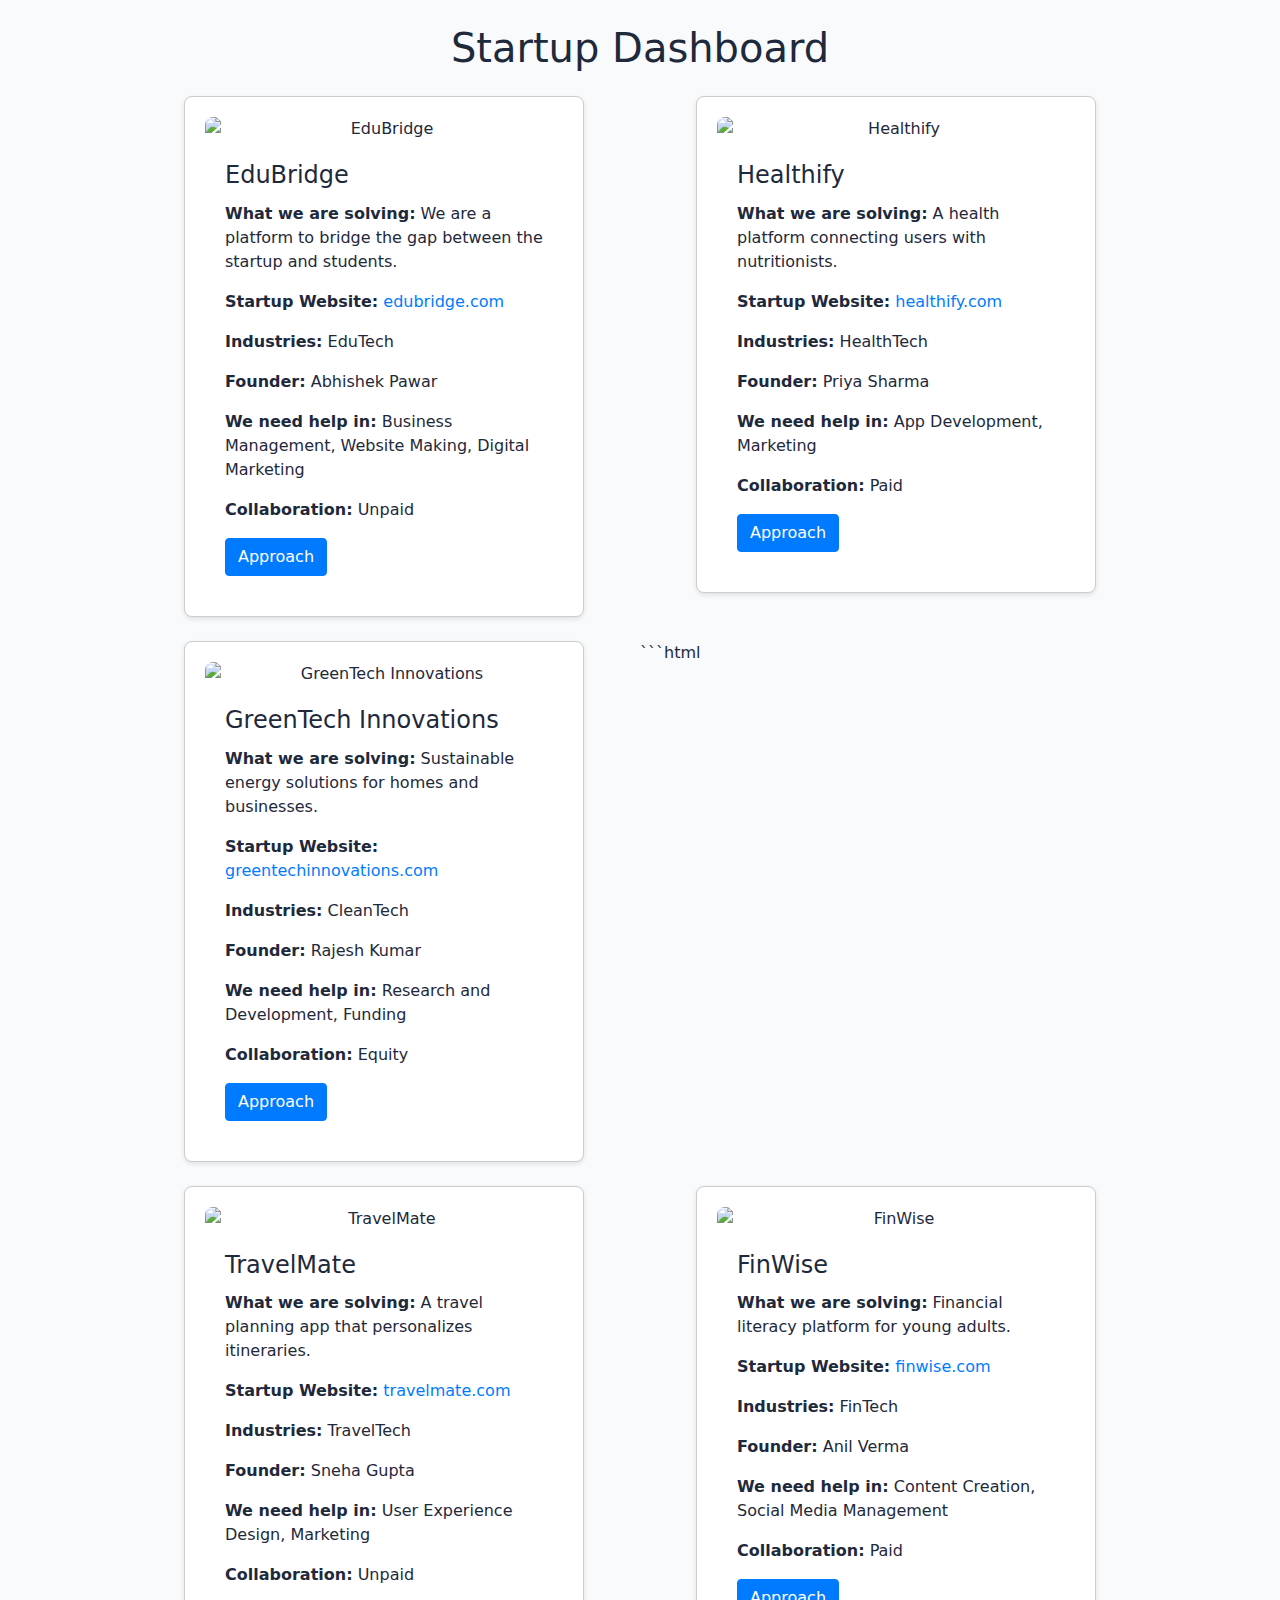
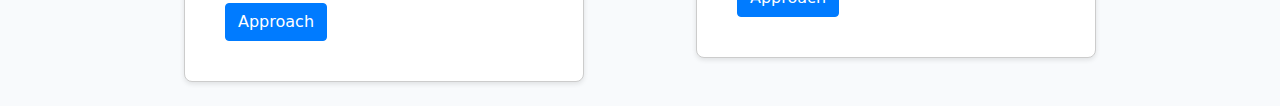
==== dashboard.html @ d2038686 "Update dashboard.html" ====
<!DOCTYPE html>
<html lang="en">
<head>
    <meta charset="UTF-8">
    <meta name="viewport" content="width=device-width, initial-scale=1.0">
    <link rel="stylesheet" href="https://stackpath.bootstrapcdn.com/bootstrap/4.5.2/css/bootstrap.min.css"> <!-- Bootstrap CSS -->
    <link rel="stylesheet" href="css/dashboard.css"> <!-- Link to your custom CSS file -->
    <title>Startup Dashboard</title>
    <style>
        /* Custom CSS for card width */
        .card {
            width: 400px; /* Set a fixed width for the cards */
            margin: auto; /* Center the cards */
        }
    </style>
</head>
<body>
    <div class="container">
        <h1 class="text-center my-4">Startup Dashboard</h1>
        <div class="row">
            <!-- Startup Card 1 -->
            <div class="col-md-6">
                <div class="card mb-4">
                    <img src="path/to/image1.jpg" class="card-img-top" alt="EduBridge">
                    <div class="card-body text-left">
                        <h2 class="card-title">EduBridge</h2>
                        <p class="card-text"><strong>What we are solving:</strong> We are a platform to bridge the gap between the startup and students.</p>
                        <p class="card-text"><strong>Startup Website:</strong> <a href="http://edubridge.com" target="_blank">edubridge.com</a></p>
                        <p class="card-text"><strong>Industries:</strong> EduTech</p>
                        <p class="card-text"><strong>Founder:</strong> Abhishek Pawar</p>
                        <p class="card-text"><strong>We need help in:</strong> Business Management, Website Making, Digital Marketing</p>
                        <p class="card-text"><strong>Collaboration:</strong> Unpaid</p>
                        <button class="btn btn-primary approach-button">Approach</button>
                    </div>
                </div>
            </div>

            <!-- Startup Card 2 -->
            <div class="col-md-6">
                <div class="card mb-4">
                    <img src="path/to/image2.jpg" class="card-img-top" alt="Healthify">
                    <div class="card-body text-left">
                        <h2 class="card-title">Healthify</h2>
                        <p class="card-text"><strong>What we are solving:</strong> A health platform connecting users with nutritionists.</p>
                        <p class="card-text"><strong>Startup Website:</strong> <a href="http://healthify.com" target="_blank">healthify.com</a></p>
                        <p class="card-text"><strong>Industries:</strong> HealthTech</p>
                        <p class="card-text"><strong>Founder:</strong> Priya Sharma</p>
                        <p class="card-text"><strong>We need help in:</strong> App Development, Marketing</p>
                        <p class="card-text"><strong>Collaboration:</strong> Paid</p>
                        <button class="btn btn-primary approach-button">Approach</button>
                    </div>
                </div>
            </div>

            <!-- Startup Card 3 -->
            <div class="col-md-6">
                <div class="card mb-4">
                    <img src="path/to/image3.jpg" class="card-img-top" alt="GreenTech Innovations">
                    <div class="card-body text-left">
                        <h2 class="card-title">GreenTech Innovations</h2>
                        <p class="card-text"><strong>What we are solving:</strong> Sustainable energy solutions for homes and businesses.</p>
                        <p class="card-text"><strong>Startup Website:</strong> <a href="http://greentechinnovations.com" target="_blank">greentechinnovations.com</a></p>
                        <p class="card-text"><strong>Industries:</strong> CleanTech</p>
                        <p class="card-text"><strong>Founder:</strong> Rajesh Kumar</p>
                        <p class="card-text"><strong>We need help in:</strong> Research and Development, Funding</p>
                        <p class="card-text"><strong>Collaboration:</strong> Equity</p>
                        <button class="btn btn-primary approach-button">Approach</button>
                    </div>
                </div>
            </div>

            <!-- Startup Card 4 -->
 ```html
            <div class="col-md-6">
                <div class="card mb-4">
                    <img src="path/to/image4.jpg" class="card-img-top" alt="TravelMate">
                    <div class="card-body text-left">
                        <h2 class="card-title">TravelMate</h2>
                        <p class="card-text"><strong>What we are solving:</strong> A travel planning app that personalizes itineraries.</p>
                        <p class="card-text"><strong>Startup Website:</strong> <a href="http://travelmate.com" target="_blank">travelmate.com</a></p>
                        <p class="card-text"><strong>Industries:</strong> TravelTech</p>
                        <p class="card-text"><strong>Founder:</strong> Sneha Gupta</p>
                        <p class="card-text"><strong>We need help in:</strong> User Experience Design, Marketing</p>
                        <p class="card-text"><strong>Collaboration:</strong> Unpaid</p>
                        <button class="btn btn-primary approach-button">Approach</button>
                    </div>
                </div>
            </div>

            <!-- Startup Card 5 -->
            <div class="col-md-6">
                <div class="card mb-4">
                    <img src="path/to/image5.jpg" class="card-img-top" alt="FinWise">
                    <div class="card-body text-left">
                        <h2 class="card-title">FinWise</h2>
                        <p class="card-text"><strong>What we are solving:</strong> Financial literacy platform for young adults.</p>
                        <p class="card-text"><strong>Startup Website:</strong> <a href="http://finwise.com" target="_blank">finwise.com</a></p>
                        <p class="card-text"><strong>Industries:</strong> FinTech</p>
                        <p class="card-text"><strong>Founder:</strong> Anil Verma</p>
                        <p class="card-text"><strong>We need help in:</strong> Content Creation, Social Media Management</p>
                        <p class="card-text"><strong>Collaboration:</strong> Paid</p>
                        <button class="btn btn-primary approach-button">Approach</button>
                    </div>
                </div>
            </div>
        </div>
    </div>
    <script src="https://code.jquery.com/jquery-3.5.1.slim.min.js"></script>
    <script src="https://cdn.jsdelivr.net/npm/@popperjs/core@2.9.2/dist/umd/popper.min.js"></script>
    <script src="https://stackpath.bootstrapcdn.com/bootstrap/4.5.2/js/bootstrap.min.js"></script>
    <script src="js/dashboard.js"></script> <!-- Link to your custom JavaScript file -->
</body>
</html>
---- css/dashboard.css ----
:root {
    --primary: #2563eb;
    --secondary: #3b82f6;
    --dark: #1e293b;
    --light: #f8fafc;
}

* {
    margin: 0;
    padding: 0;
    box-sizing: border-box;
    font-family: system-ui, -apple-system, sans-serif;
}

body {
    background-color: var(--light);
    color: var(--dark);
}

.dashboard-header {
    display: flex;
    justify-content: space-between;
    align-items: center;
    padding: 1rem 2rem;
    background-color: white;
    box-shadow: 0 2px 4px rgba(0, 0, 0, 0.1);
}

.logo {
    font-size: 1.5rem;
    font-weight: bold;
    color: var(--primary);
}

.profile {
    position: relative;
}

.profile-icon {
    width: 40px;
    height: 40px;
    border-radius: 50%; /* Makes the icon circular */
    cursor: pointer;
    transition: box-shadow 0.3s;
}

.profile-icon:hover {
    box-shadow: 0 0 10px rgba(0, 0, 0, 0.2);
}

.dashboard-content {
    padding: 2rem;
    text-align: center;
}

.container {
    width: 80%;
    margin: auto;
    text-align: center;
}

.startup-cards {
    display: flex;
    flex-wrap: wrap;
    justify-content: space-around;
}

.card {
    border: 1px solid #ccc;
    border-radius: 8px;
    padding: 20px;
    margin: 10px;
    width: 300px;
    box-shadow: 0 2px 5px rgba(0, 0, 0, 0.1);
}

.card img {
    max-width: 100%;
    border-radius: 8px;
}

.card h2 {
    font-size: 1.5em;
}

.card p {
    font-size: 1em;
}

footer {
    background-color: var(--dark);
    color: white;
    padding: 1rem;
    text-align: center;
}
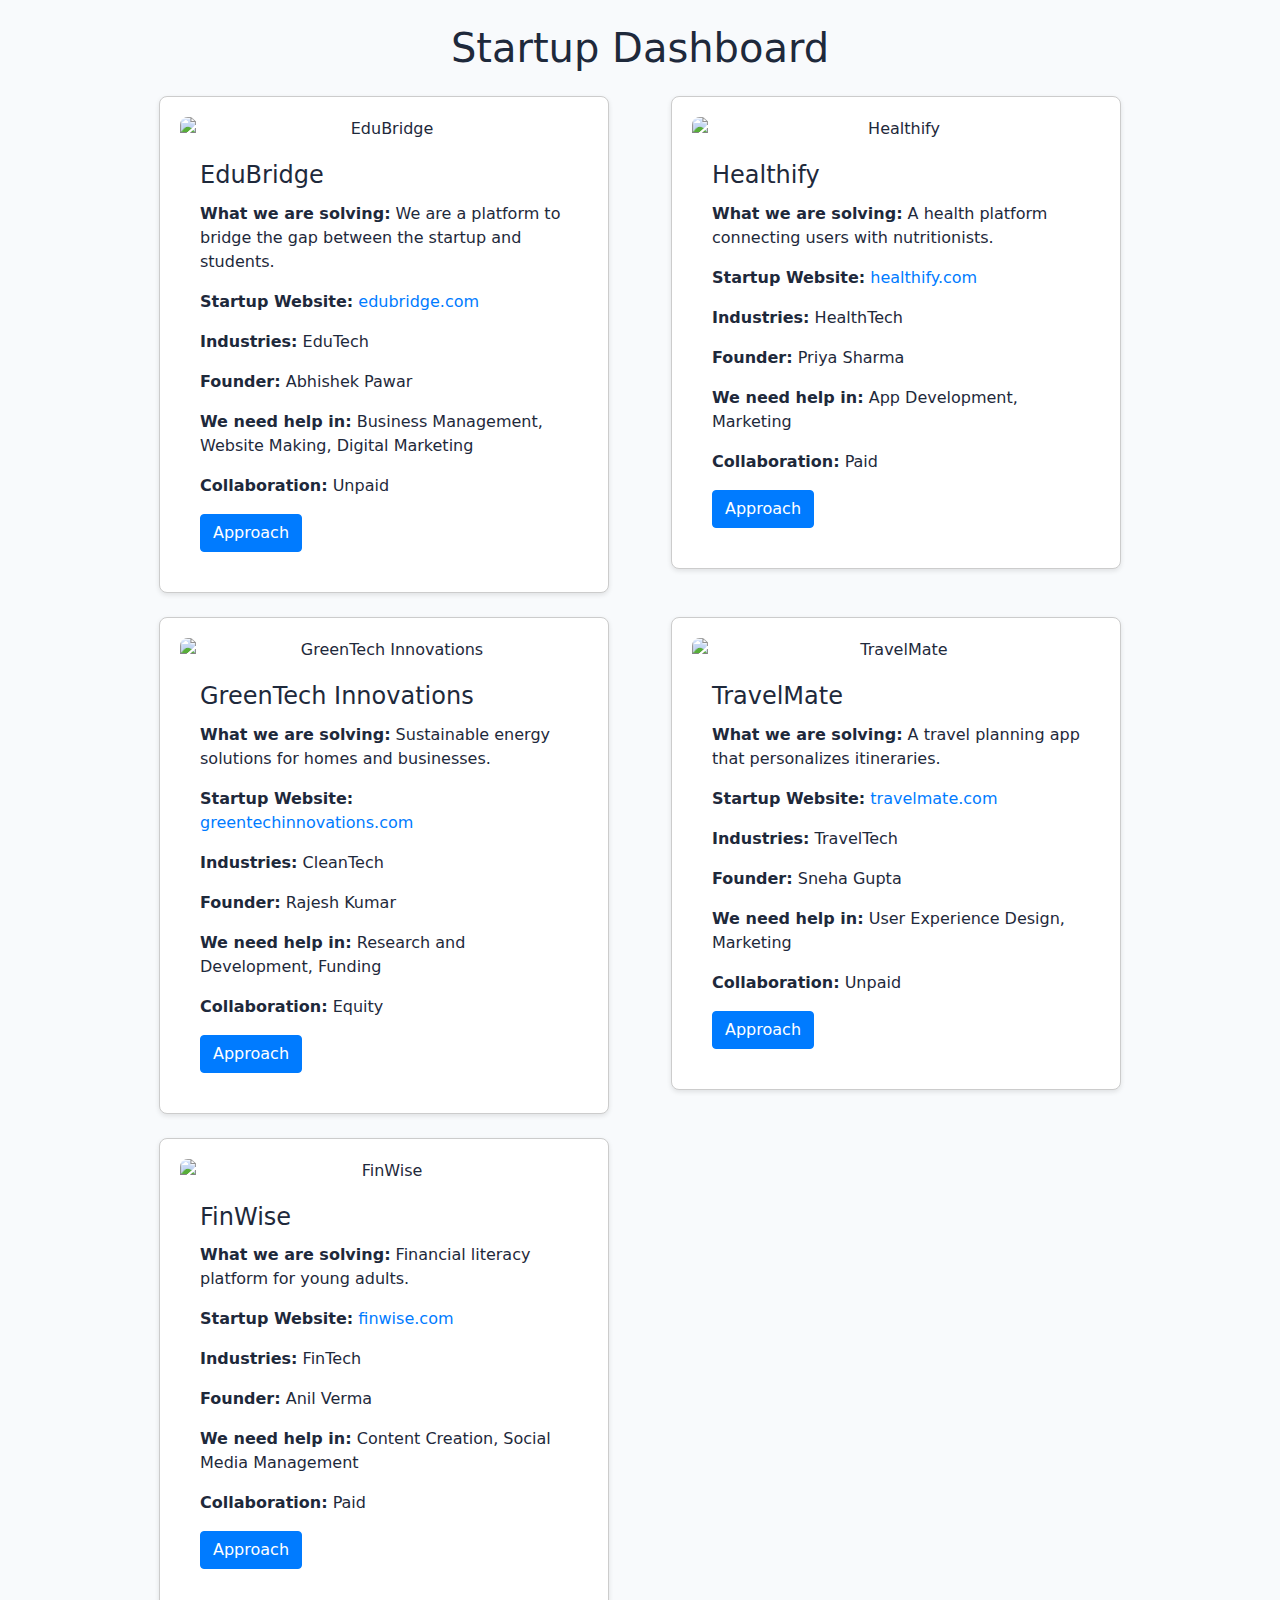
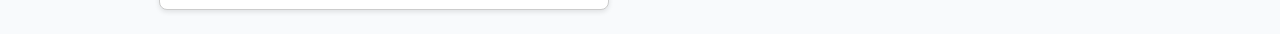
==== commit ededc205: "Update dashboard.html" ====
--- a/dashboard.html
+++ b/dashboard.html
@@ -9,7 +9,7 @@
     <style>
         /* Custom CSS for card width */
         .card {
-            width: 400px; /* Set a fixed width for the cards */
+            width: 450px; /* Set a fixed width for the cards */
             margin: auto; /* Center the cards */
         }
     </style>
@@ -70,7 +70,7 @@
             </div>
 
             <!-- Startup Card 4 -->
- ```html
+
             <div class="col-md-6">
                 <div class="card mb-4">
                     <img src="path/to/image4.jpg" class="card-img-top" alt="TravelMate">
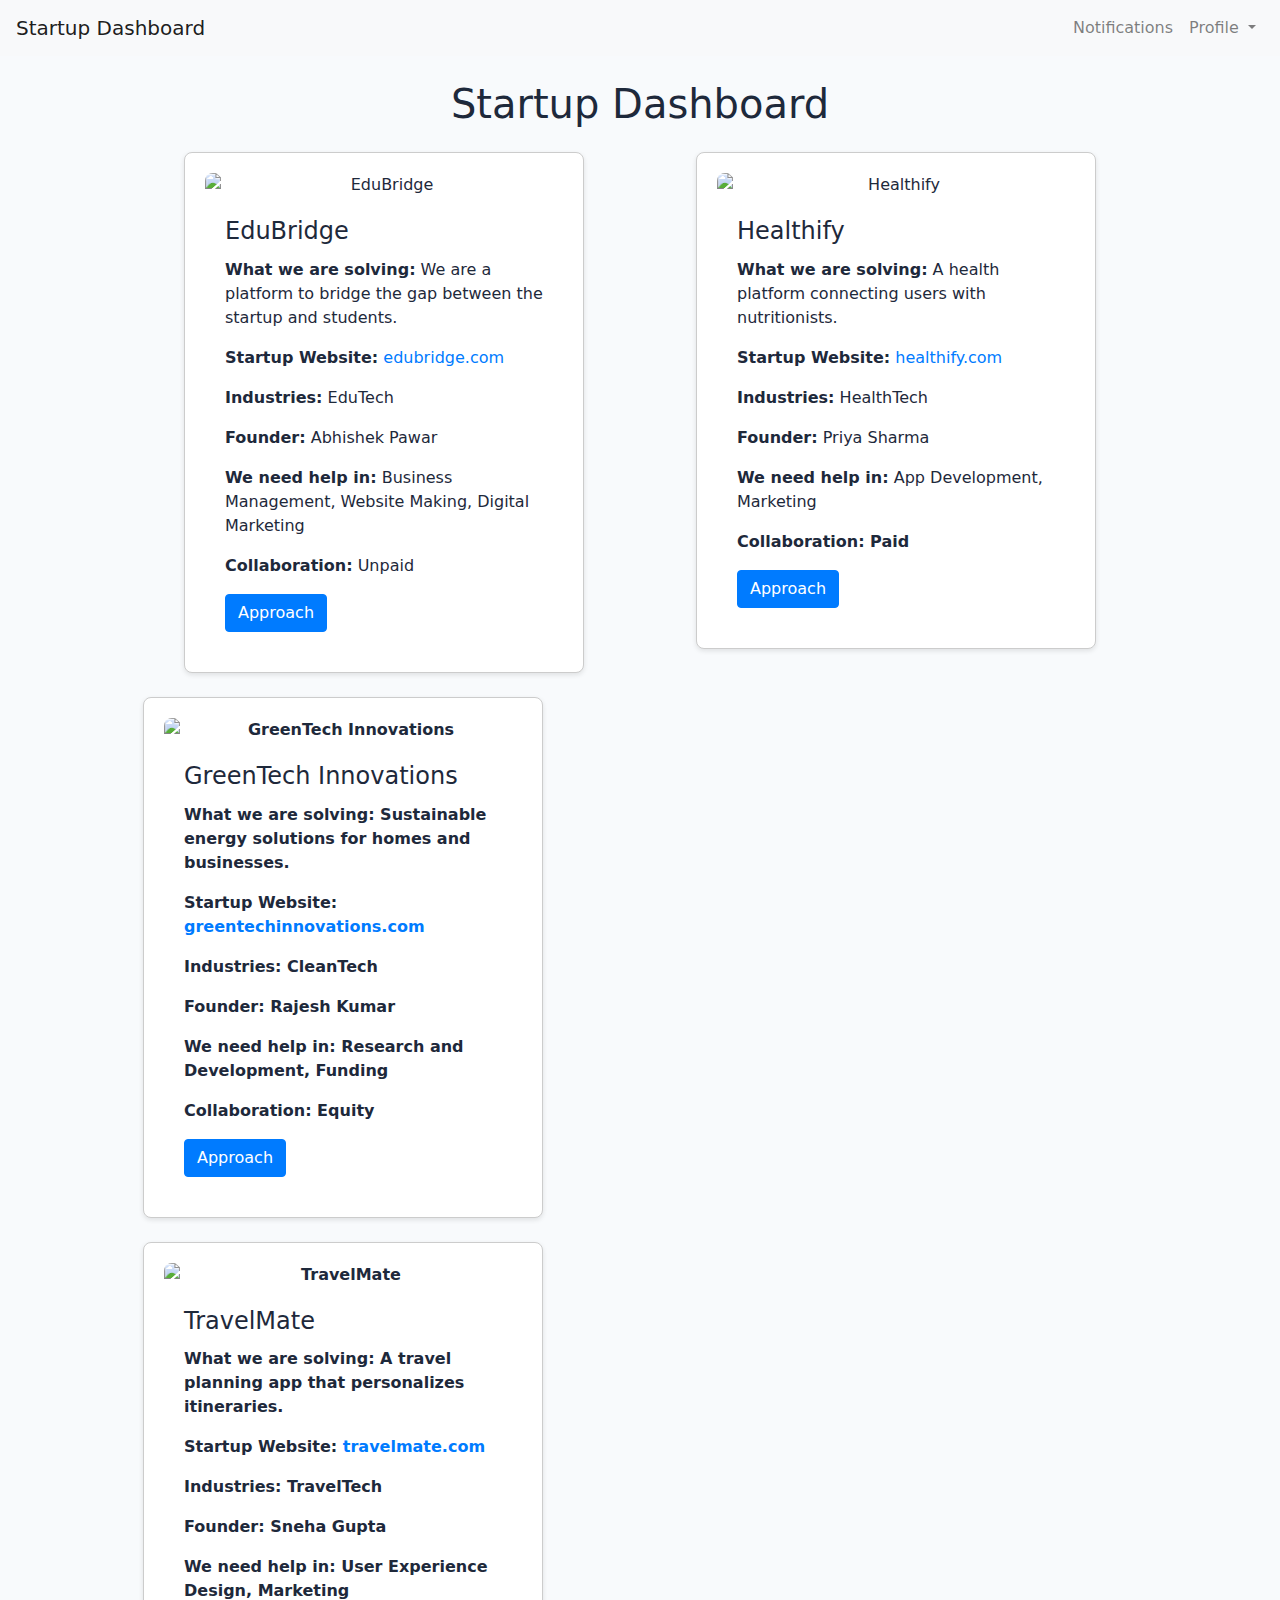
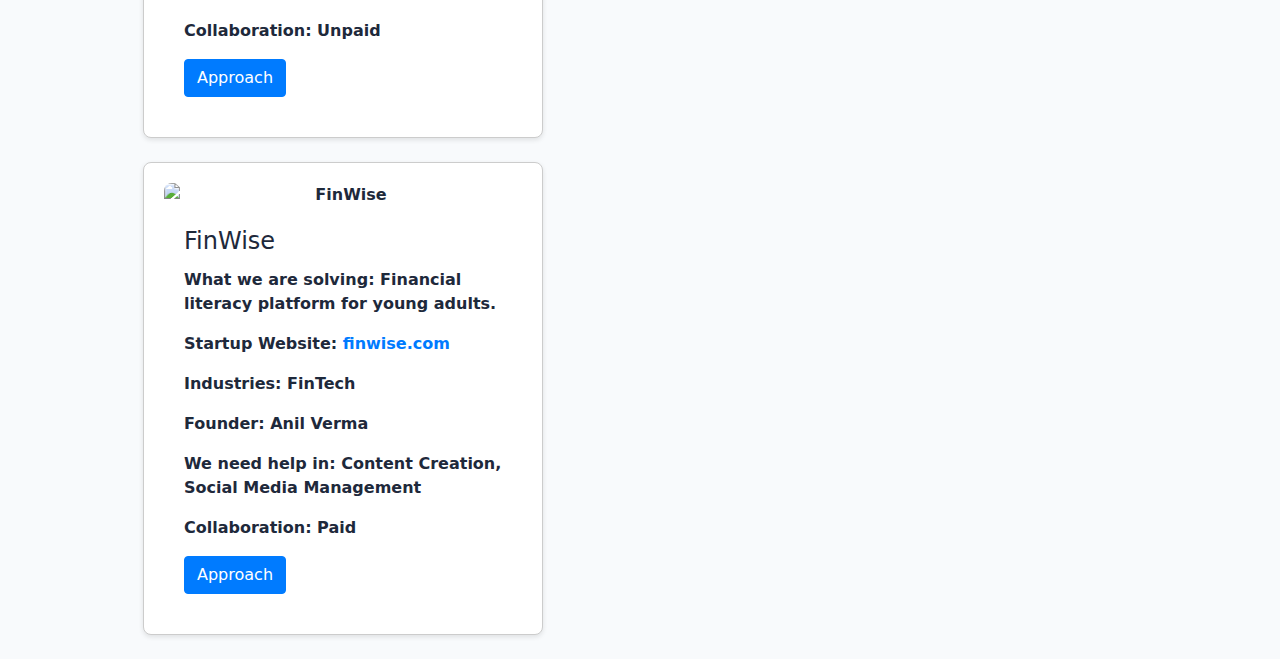
==== commit b447c43f: "Update dashboard.html" ====
--- a/dashboard.html
+++ b/dashboard.html
@@ -9,12 +9,40 @@
     <style>
         /* Custom CSS for card width */
         .card {
-            width: 450px; /* Set a fixed width for the cards */
+            width: 400px; /* Set a fixed width for the cards */
             margin: auto; /* Center the cards */
         }
     </style>
 </head>
 <body>
+    <!-- Header with Navbar -->
+    <nav class="navbar navbar-expand-lg navbar-light bg-light">
+        <a class="navbar-brand" href="#">Startup Dashboard</a>
+        <div class="collapse navbar-collapse" id="navbarNav">
+            <ul class="navbar-nav ml-auto">
+                <li class="nav-item">
+                    <a class="nav-link" href="#" id="notification-icon">
+                        <i class="fas fa-bell"></i> Notifications
+                    </a>
+                </li>
+                <li class="nav-item dropdown">
+                    <a class="nav-link dropdown-toggle" href="#" id="profileDropdown" role="button" data-toggle="dropdown" aria-haspopup="true" aria-expanded="false">
+                        <i class="fas fa-user-circle"></i> Profile
+                    </a>
+                    <div class="dropdown-menu dropdown-menu-right" aria-labelledby="profileDropdown">
+                        <div class="dropdown-item" id="user-info">
+                            <strong>John Doe</strong><br>
+                            <small>johndoe@example.com</small>
+                        </div>
+                        <div class="dropdown-divider"></div>
+                        <a class="dropdown-item" href="#">Edit Profile</a>
+                        <a class="dropdown-item" href="#">Sign Out</a>
+                    </div>
+                </li>
+            </ul>
+        </div>
+    </nav>
+
     <div class="container">
         <h1 class="text-center my-4">Startup Dashboard</h1>
         <div class="row">
@@ -46,7 +74,8 @@
                         <p class="card-text"><strong>Industries:</strong> HealthTech</p>
                         <p class="card-text"><strong>Founder:</strong> Priya Sharma</p>
                         <p class="card-text"><strong>We need help in:</strong> App Development, Marketing</p>
-                        <p class="card-text"><strong>Collaboration:</strong> Paid</p>
+                        <p class="card-text"><strong>Collaboration:</ ```html
+                        </strong> Paid</p>
                         <button class="btn btn-primary approach-button">Approach</button>
                     </div>
                 </div>
@@ -70,7 +99,6 @@
             </div>
 
             <!-- Startup Card 4 -->
-
             <div class="col-md-6">
                 <div class="card mb-4">
                     <img src="path/to/image4.jpg" class="card-img-top" alt="TravelMate">
@@ -107,7 +135,7 @@
     </div>
     <script src="https://code.jquery.com/jquery-3.5.1.slim.min.js"></script>
     <script src="https://cdn.jsdelivr.net/npm/@popperjs/core@2.9.2/dist/umd/popper.min.js"></script>
-    <script src="https://stackpath.bootstrapcdn.com/bootstrap/4.5.2/js/bootstrap.min.js"></script>
+    <script src="https://stackpath.bootstrapcdn.com/bootstrap /4.5.2/js/bootstrap.min.js"></script>
     <script src="js/dashboard.js"></script> <!-- Link to your custom JavaScript file -->
 </body>
 </html>
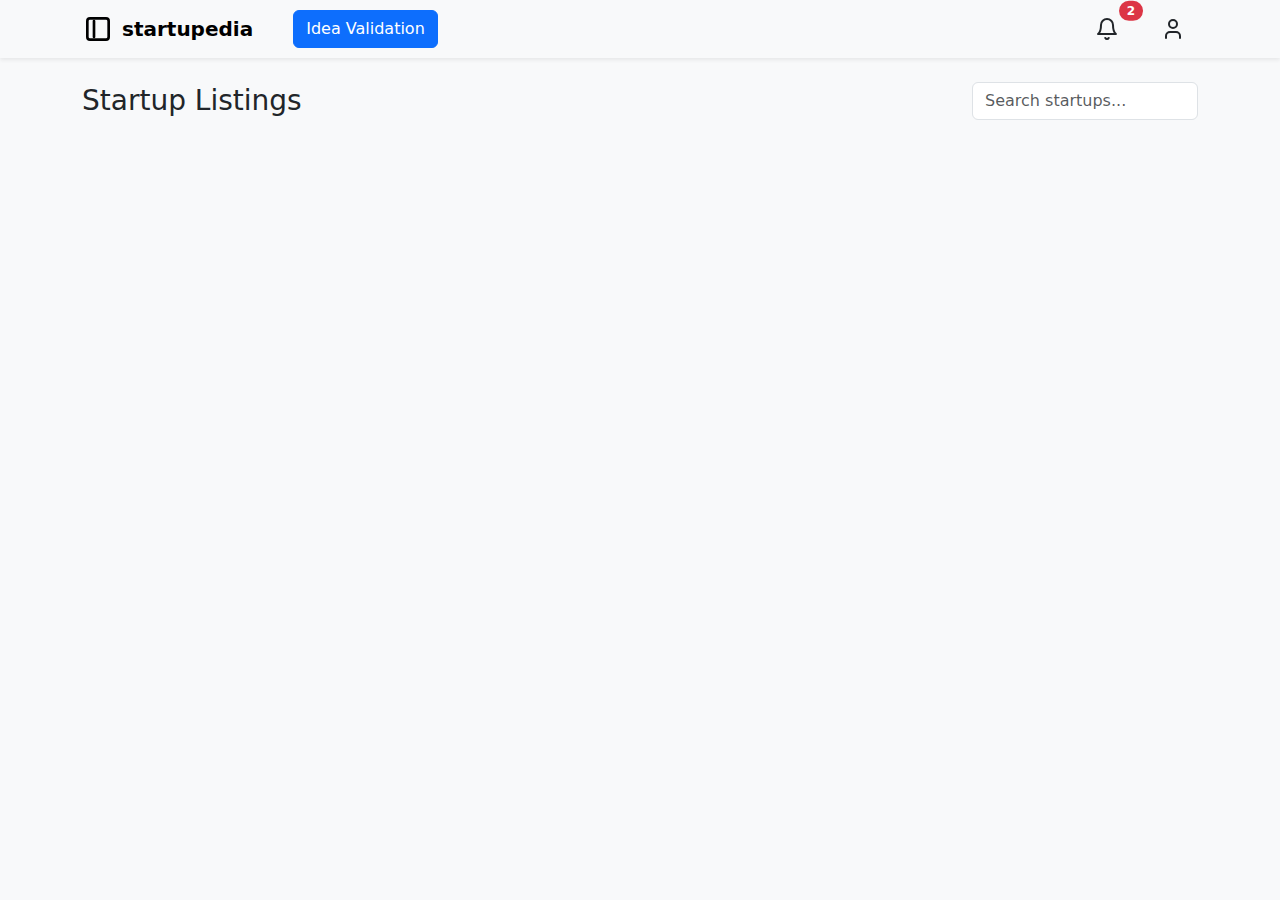
==== commit f2255342: "Update dashboard.html" ====
--- a/dashboard.html
+++ b/dashboard.html
@@ -3,139 +3,82 @@
 <head>
     <meta charset="UTF-8">
     <meta name="viewport" content="width=device-width, initial-scale=1.0">
-    <link rel="stylesheet" href="https://stackpath.bootstrapcdn.com/bootstrap/4.5.2/css/bootstrap.min.css"> <!-- Bootstrap CSS -->
-    <link rel="stylesheet" href="css/dashboard.css"> <!-- Link to your custom CSS file -->
-    <title>Startup Dashboard</title>
-    <style>
-        /* Custom CSS for card width */
-        .card {
-            width: 400px; /* Set a fixed width for the cards */
-            margin: auto; /* Center the cards */
-        }
-    </style>
+    <title>Dashboard</title>
+    <link href="https://cdn.jsdelivr.net/npm/bootstrap@5.3.3/dist/css/bootstrap.min.css" rel="stylesheet">
+    <link href="css/dashboard.css" rel="stylesheet">
 </head>
 <body>
-    <!-- Header with Navbar -->
-    <nav class="navbar navbar-expand-lg navbar-light bg-light">
-        <a class="navbar-brand" href="#">Startup Dashboard</a>
-        <div class="collapse navbar-collapse" id="navbarNav">
-            <ul class="navbar-nav ml-auto">
-                <li class="nav-item">
-                    <a class="nav-link" href="#" id="notification-icon">
-                        <i class="fas fa-bell"></i> Notifications
-                    </a>
-                </li>
-                <li class="nav-item dropdown">
-                    <a class="nav-link dropdown-toggle" href="#" id="profileDropdown" role="button" data-toggle="dropdown" aria-haspopup="true" aria-expanded="false">
-                        <i class="fas fa-user-circle"></i> Profile
-                    </a>
-                    <div class="dropdown-menu dropdown-menu-right" aria-labelledby="profileDropdown">
-                        <div class="dropdown-item" id="user-info">
-                            <strong>John Doe</strong><br>
-                            <small>johndoe@example.com</small>
-                        </div>
-                        <div class="dropdown-divider"></div>
-                        <a class="dropdown-item" href="#">Edit Profile</a>
-                        <a class="dropdown-item" href="#">Sign Out</a>
+    <header class="header shadow-sm">
+        <nav class="navbar navbar-expand-lg">
+            <div class="container">
+                <!-- Logo and Company Name -->
+                <div class="d-flex align-items-center">
+                    <div class="navbar-brand d-flex align-items-center">
+                        <svg class="logo-icon me-2" xmlns="http://www.w3.org/2000/svg" width="32" height="32" viewBox="0 0 24 24" fill="none" stroke="currentColor" stroke-width="2" stroke-linecap="round" stroke-linejoin="round">
+                            <rect x="4" y="4" width="16" height="16" rx="2" ry="2"></rect>
+                            <path d="M9 18V6"></path>
+                        </svg>
+                        <span class="fw-bold">startupedia</span>
                     </div>
-                </li>
-            </ul>
-        </div>
-    </nav>
+                    <button class="btn btn-primary ms-4">Idea Validation</button>
+                </div>
 
-    <div class="container">
-        <h1 class="text-center my-4">Startup Dashboard</h1>
-        <div class="row">
-            <!-- Startup Card 1 -->
-            <div class="col-md-6">
-                <div class="card mb-4">
-                    <img src="path/to/image1.jpg" class="card-img-top" alt="EduBridge">
-                    <div class="card-body text-left">
-                        <h2 class="card-title">EduBridge</h2>
-                        <p class="card-text"><strong>What we are solving:</strong> We are a platform to bridge the gap between the startup and students.</p>
-                        <p class="card-text"><strong>Startup Website:</strong> <a href="http://edubridge.com" target="_blank">edubridge.com</a></p>
-                        <p class="card-text"><strong>Industries:</strong> EduTech</p>
-                        <p class="card-text"><strong>Founder:</strong> Abhishek Pawar</p>
-                        <p class="card-text"><strong>We need help in:</strong> Business Management, Website Making, Digital Marketing</p>
-                        <p class="card-text"><strong>Collaboration:</strong> Unpaid</p>
-                        <button class="btn btn-primary approach-button">Approach</button>
+                <!-- Right Side Icons -->
+                <div class="d-flex align-items-center">
+                    <!-- Notifications -->
+                    <div class="dropdown me-3">
+                        <button class="btn btn-icon position-relative" id="notificationDropdown" data-bs-toggle="dropdown">
+                            <svg xmlns="http://www.w3.org/2000/svg" width="24" height="24" viewBox="0 0 24 24" fill="none" stroke="currentColor" stroke-width="2" stroke-linecap="round" stroke-linejoin="round">
+                                <path d="M6 8a6 6 0 0 1 12 0c0 7 3 9 3 9H3s3-2 3-9"></path>
+                                <path d="M10.3 21a1.94 1.94 0 0 0 3.4 0"></path>
+                            </svg>
+                            <span class="position-absolute top-0 start-100 translate-middle badge rounded-pill bg-danger">
+                                2
+                            </span>
+                        </button>
+                        <ul class="dropdown-menu dropdown-menu-end notification-dropdown">
+                            <li><a class="dropdown-item" href="#">New feature released!</a></li>
+                            <li><a class="dropdown-item" href="#">Welcome to the platform</a></li>
+                        </ul>
+                    </div>
+
+                    <!-- Profile -->
+                    <div class="dropdown">
+                        <button class="btn btn-icon" id="profileDropdown" data-bs-toggle="dropdown">
+                            <svg xmlns="http://www.w3.org/2000/svg" width="24" height="24" viewBox="0 0 24 24" fill="none" stroke="currentColor" stroke-width="2" stroke-linecap="round" stroke-linejoin="round">
+                                <path d="M19 21v-2a4 4 0 0 0-4-4H9a4 4 0 0 0-4 4v2"></path>
+                                <circle cx="12" cy="7" r="4"></circle>
+                            </svg>
+                        </button>
+                        <ul class="dropdown-menu dropdown-menu-end profile-dropdown">
+                            <li class="px-3 py-2 border-bottom">
+                                <div class="fw-medium">John Doe</div>
+                                <div class="small text-muted">john@example.com</div>
+                            </li>
+                            <li><a class="dropdown-item" href="#">Edit Profile</a></li>
+                            <li><a class="dropdown-item text-danger" href="#">Sign Out</a></li>
+                        </ul>
                     </div>
                 </div>
             </div>
+        </nav>
+    </header>
 
-            <!-- Startup Card 2 -->
-            <div class="col-md-6">
-                <div class="card mb-4">
-                    <img src="path/to/image2.jpg" class="card-img-top" alt="Healthify">
-                    <div class="card-body text-left">
-                        <h2 class="card-title">Healthify</h2>
-                        <p class="card-text"><strong>What we are solving:</strong> A health platform connecting users with nutritionists.</p>
-                        <p class="card-text"><strong>Startup Website:</strong> <a href="http://healthify.com" target="_blank">healthify.com</a></p>
-                        <p class="card-text"><strong>Industries:</strong> HealthTech</p>
-                        <p class="card-text"><strong>Founder:</strong> Priya Sharma</p>
-                        <p class="card-text"><strong>We need help in:</strong> App Development, Marketing</p>
-                        <p class="card-text"><strong>Collaboration:</ ```html
-                        </strong> Paid</p>
-                        <button class="btn btn-primary approach-button">Approach</button>
-                    </div>
-                </div>
-            </div>
-
-            <!-- Startup Card 3 -->
-            <div class="col-md-6">
-                <div class="card mb-4">
-                    <img src="path/to/image3.jpg" class="card-img-top" alt="GreenTech Innovations">
-                    <div class="card-body text-left">
-                        <h2 class="card-title">GreenTech Innovations</h2>
-                        <p class="card-text"><strong>What we are solving:</strong> Sustainable energy solutions for homes and businesses.</p>
-                        <p class="card-text"><strong>Startup Website:</strong> <a href="http://greentechinnovations.com" target="_blank">greentechinnovations.com</a></p>
-                        <p class="card-text"><strong>Industries:</strong> CleanTech</p>
-                        <p class="card-text"><strong>Founder:</strong> Rajesh Kumar</p>
-                        <p class="card-text"><strong>We need help in:</strong> Research and Development, Funding</p>
-                        <p class="card-text"><strong>Collaboration:</strong> Equity</p>
-                        <button class="btn btn-primary approach-button">Approach</button>
-                    </div>
-                </div>
-            </div>
-
-            <!-- Startup Card 4 -->
-            <div class="col-md-6">
-                <div class="card mb-4">
-                    <img src="path/to/image4.jpg" class="card-img-top" alt="TravelMate">
-                    <div class="card-body text-left">
-                        <h2 class="card-title">TravelMate</h2>
-                        <p class="card-text"><strong>What we are solving:</strong> A travel planning app that personalizes itineraries.</p>
-                        <p class="card-text"><strong>Startup Website:</strong> <a href="http://travelmate.com" target="_blank">travelmate.com</a></p>
-                        <p class="card-text"><strong>Industries:</strong> TravelTech</p>
-                        <p class="card-text"><strong>Founder:</strong> Sneha Gupta</p>
-                        <p class="card-text"><strong>We need help in:</strong> User Experience Design, Marketing</p>
-                        <p class="card-text"><strong>Collaboration:</strong> Unpaid</p>
-                        <button class="btn btn-primary approach-button">Approach</button>
-                    </div>
-                </div>
-            </div>
-
-            <!-- Startup Card 5 -->
-            <div class="col-md-6">
-                <div class="card mb-4">
-                    <img src="path/to/image5.jpg" class="card-img-top" alt="FinWise">
-                    <div class="card-body text-left">
-                        <h2 class="card-title">FinWise</h2>
-                        <p class="card-text"><strong>What we are solving:</strong> Financial literacy platform for young adults.</p>
-                        <p class="card-text"><strong>Startup Website:</strong> <a href="http://finwise.com" target="_blank">finwise.com</a></p>
-                        <p class="card-text"><strong>Industries:</strong> FinTech</p>
-                        <p class="card-text"><strong>Founder:</strong> Anil Verma</p>
-                        <p class="card-text"><strong>We need help in:</strong> Content Creation, Social Media Management</p>
-                        <p class="card-text"><strong>Collaboration:</strong> Paid</p>
-                        <button class="btn btn-primary approach-button">Approach</button>
-                    </div>
-                </div>
+    <main class="container py-4">
+        <div class="d-flex justify-content-between align-items-center mb-4">
+            <h1 class="h3 mb-0">Startup Listings</h1>
+            <div class="search-box">
+                <input type="text" class="form-control" placeholder="Search startups...">
             </div>
         </div>
-    </div>
-    <script src="https://code.jquery.com/jquery-3.5.1.slim.min.js"></script>
-    <script src="https://cdn.jsdelivr.net/npm/@popperjs/core@2.9.2/dist/umd/popper.min.js"></script>
-    <script src="https://stackpath.bootstrapcdn.com/bootstrap /4.5.2/js/bootstrap.min.js"></script>
-    <script src="js/dashboard.js"></script> <!-- Link to your custom JavaScript file -->
+
+        <!-- Startup Cards Container -->
+        <div class="row g-4">
+            <!-- Cards will be dynamically inserted here -->
+        </div>
+    </main>
+
+    <script src="https://cdn.jsdelivr.net/npm/bootstrap@5.3.3/dist/js/bootstrap.bundle.min.js"></script>
+    <script type="module" src="js/dashboard.js"></script>
 </body>
 </html>
--- a/css/dashboard.css
+++ b/css/dashboard.css
@@ -13,83 +13,60 @@
 }
 
 body {
-    background-color: var(--light);
-    color: var(--dark);
+    background-color: #f8f9fa; /* Light mode */
+    transition: background-color 0.3s, color 0.3s;
 }
 
-.dashboard-header {
-    display: flex;
-    justify-content: space-between;
-    align-items: center;
-    padding: 1rem 2rem;
-    background-color: white;
-    box-shadow: 0 2px 4px rgba(0, 0, 0, 0.1);
+.glassy-header {
+    background-color: rgba(255, 255, 255, 0.8); /* Glassy effect with white background */
+    backdrop-filter: blur(10px); /* Blurring effect for glassy appearance */
+    border-bottom: 1px solid rgba(255, 255, 255, 0.2); /* Light border for more definition */
 }
 
-.logo {
-    font-size: 1.5rem;
-    font-weight: bold;
-    color: var(--primary);
+.navbar-dark .navbar-nav .nav-link {
+    color: rgba(255, 255, 255, 0.5);
 }
 
-.profile {
-    position: relative;
-}
-
-.profile-icon {
-    width: 40px;
-    height: 40px;
-    border-radius: 50%; /* Makes the icon circular */
-    cursor: pointer;
-    transition: box-shadow 0.3s;
-}
-
-.profile-icon:hover {
-    box-shadow: 0 0 10px rgba(0, 0, 0, 0.2);
-}
-
-.dashboard-content {
-    padding: 2rem;
-    text-align: center;
-}
-
-.container {
-    width: 80%;
-    margin: auto;
-    text-align: center;
-}
-
-.startup-cards {
-    display: flex;
-    flex-wrap: wrap;
-    justify-content: space-around;
+.navbar-dark .navbar-nav .nav-link:hover {
+    color: #ffffff;
 }
 
 .card {
-    border: 1px solid #ccc;
-    border-radius: 8px;
-    padding: 20px;
-    margin: 10px;
-    width: 300px;
-    box-shadow: 0 2px 5px rgba(0, 0, 0, 0.1);
+    width: 400px; /* Set a fixed width for the cards */
+    margin: auto; /* Center the cards */
+    transition: background-color 0.3s, color 0.3s;
 }
 
-.card img {
-    max-width: 100%;
-    border-radius: 8px;
+.border {
+    border: 1px solid #ced4da; /* Light gray border */
+    border-radius: 5px; /* Rounded corners for the outline */
 }
 
-.card h2 {
-    font-size: 1.5em;
-}
-
-.card p {
-    font-size: 1em;
+.modal-content {
+    background-color: white;
 }
 
 footer {
-    background-color: var(--dark);
-    color: white;
-    padding: 1rem;
-    text-align: center;
+    margin-top: auto; /* Push the footer to the bottom */
 }
+
+/* Dark Mode Styles (Amoled Black) */
+body.dark-mode {
+    background-color: #000000; /* Black for AMOLED */
+    color: #ffffff;
+}
+
+body.dark-mode .glass-header {
+    background-color: rgba(20, 20, 20, 0.9); /* Dark header in dark mode */
+    backdrop-filter: blur(10px);
+}
+
+body.dark-mode .card {
+    background-color: #1a1a1a; /* Darker card style for AMOLED */
+    color: #ffffff;
+}
+
+body.dark-mode .modal-content {
+    background-color: #1a1a1a; /* Dark mode for modal */
+    color: #ffffff;
+}
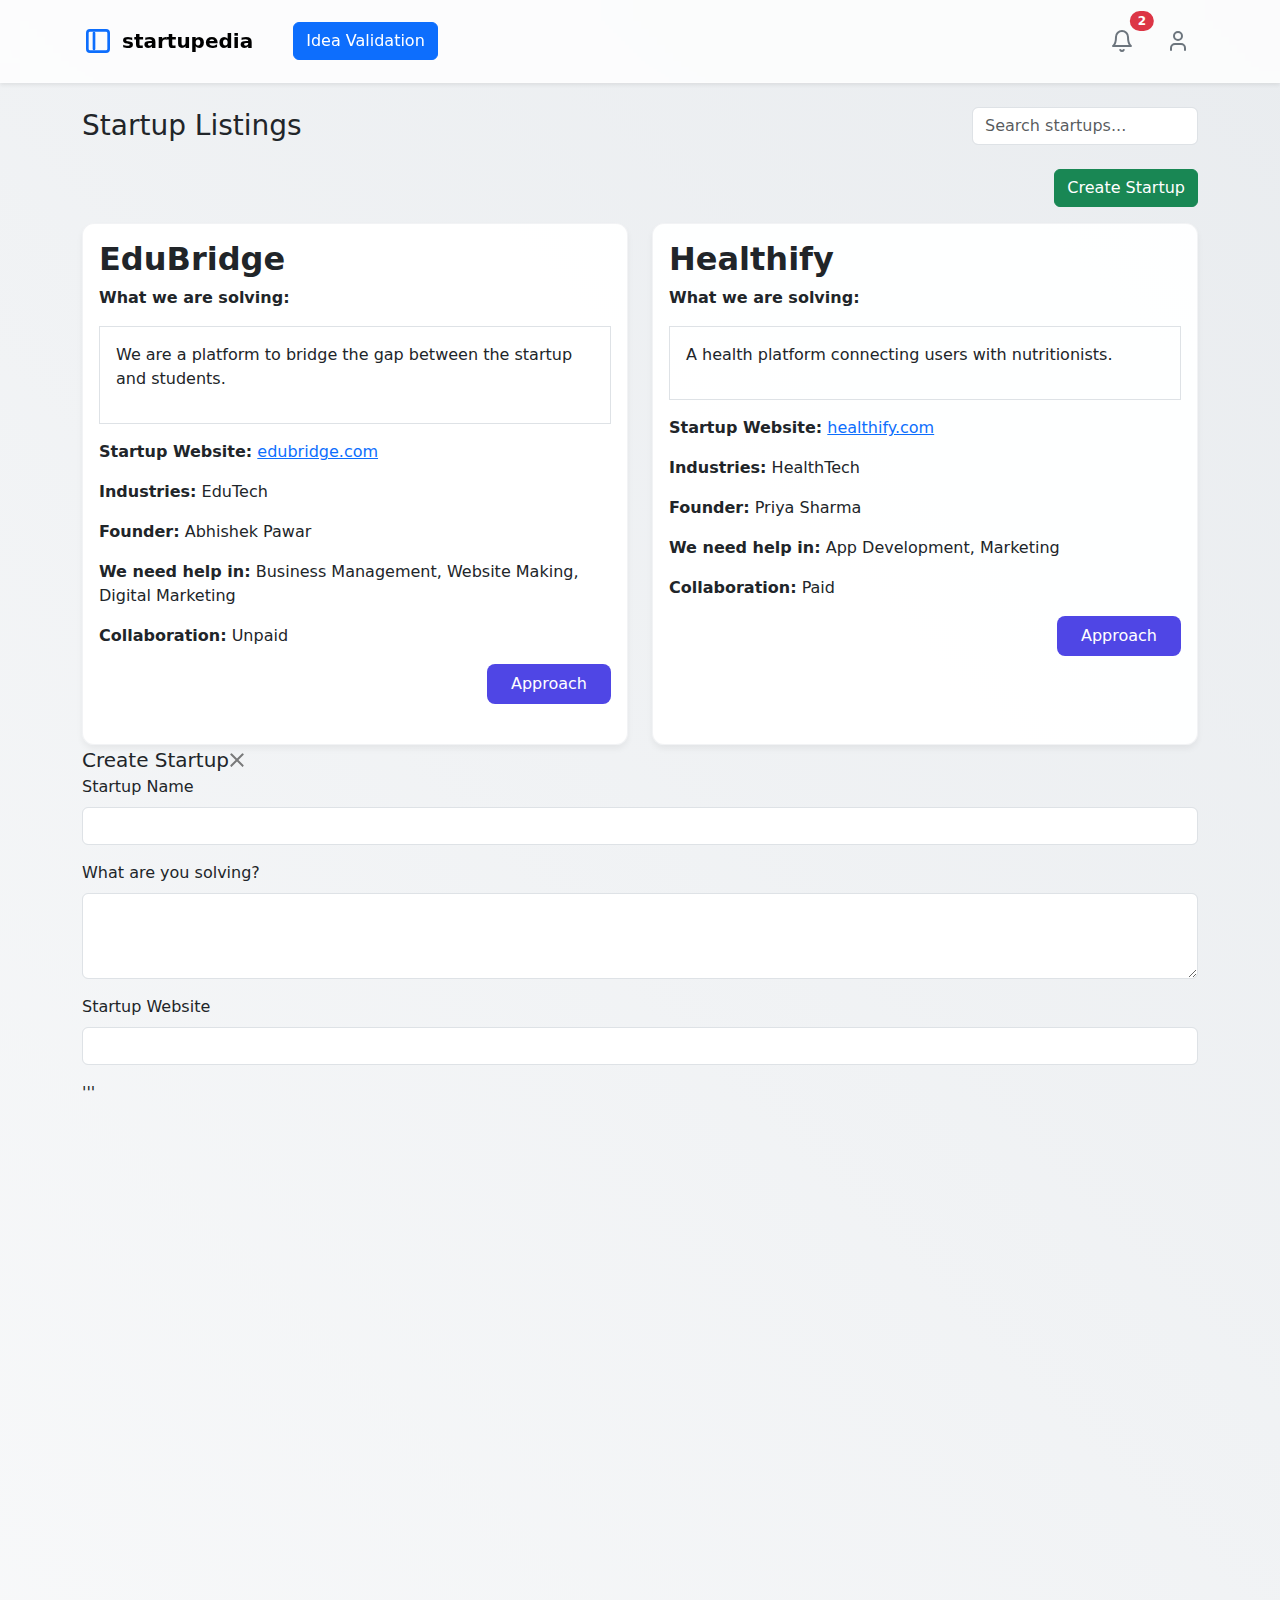
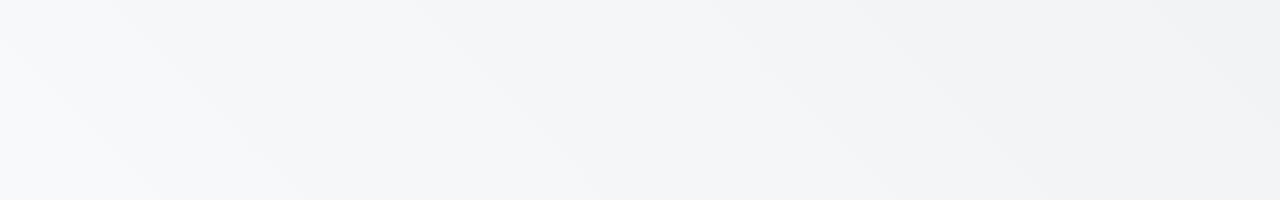
==== commit 4931b73e: "Update dashboard.html" ====
--- a/dashboard.html
+++ b/dashboard.html
@@ -5,6 +5,9 @@
     <meta name="viewport" content="width=device-width, initial-scale=1.0">
     <title>Dashboard</title>
     <link href="https://cdn.jsdelivr.net/npm/bootstrap@5.3.3/dist/css/bootstrap.min.css" rel="stylesheet">
+    <link rel="stylesheet" href="https://cdn.jsdelivr.net/npm/bootstrap@5.3.3/dist/css/bootstrap.min.css"> 
+    <link rel="stylesheet" href="https://cdnjs.cloudflare.com/ajax/libs/font-awesome/6.5.2/css/all.min.css"> 
+    <link rel="stylesheet" href="https://fonts.googleapis.com/css2?family=Poppins:wght@400;700&display=swap">
     <link href="css/dashboard.css" rel="stylesheet">
 </head>
 <body>
@@ -73,12 +76,83 @@
         </div>
 
         <!-- Startup Cards Container -->
-        <div class="row g-4">
-            <!-- Cards will be dynamically inserted here -->
+            <div class="text-end mb-3">
+            <button class="btn btn-success" data-bs-toggle="modal" data-bs-target="#createStartupModal">Create Startup</button>
         </div>
-    </main>
 
+
+        <div class="row">
+            
+            <div class="col-md-6">
+                <div class="card mb-4 startup-card"> 
+                    <div class="card-body text-left">
+                        <h2 class="card-title fw-bold">EduBridge</h2>
+                        <p><strong>What we are solving:</strong></p> 
+                        <div class="border p-3 mb-3">
+                            <p>We are a platform to bridge the gap between the startup and students.</p>
+                        </div>
+                        <p class="card-text"><strong>Startup Website:</strong> <a href="http://edubridge.com" target="_blank">edubridge.com</a></p>
+                        <p class="card-text"><strong>Industries:</strong> EduTech</p>
+                        <p class="card-text"><strong>Founder:</strong> Abhishek Pawar</p>
+                        <p class="card-text"><strong>We need help in:</strong> Business Management, Website Making, Digital Marketing</p>
+                        <p class="card-text"><strong>Collaboration:</strong> Unpaid</p>
+                        <div class="text-end">
+                            <button class="btn approach-btn" data-bs-toggle="modal" data-bs-target="#approachModal">Approach</button> 
+                        </div>
+                    </div>
+                </div>
+            </div>
+
+            
+            <div class="col-md-6">
+                <div class="card mb-4 startup-card"> 
+                    <div class="card-body text-left">
+                        <h2 class="card-title fw-bold">Healthify</h2>
+                        <p><strong>What we are solving:</strong></p> 
+                        <div class="border p-3 mb-3">
+                            <p>A health platform connecting users with nutritionists.</p>
+                        </div>
+                        <p class="card-text"><strong>Startup Website:</strong> <a href="http://healthify.com" target="_blank">healthify.com</a></p>
+                        <p class="card-text"><strong>Industries:</strong> HealthTech</p>
+                        <p class="card-text"><strong>Founder:</strong> Priya Sharma</p>
+                        <p class="card-text"><strong>We need help in:</strong> App Development, Marketing</p>
+                        <p class="card-text"><strong>Collaboration:</strong> Paid</p>
+                        <div class="text-end">
+                            <button class="btn approach-btn" data-bs-toggle="modal" data-bs-target="#approachModal">Approach</button> 
+                        </div>
+                    </div>
+                </div>
+            </div>
+
+            
+
+        </div>
+    </div>
+
+    
+    <div class="modal fade" id="createStartupModal" tabindex="-1" aria-labelledby="createStartupModalLabel" aria-hidden="true">
+        </div>
+            <div class="modal-content">
+                <div class="modal-header">
+                    <h5 class="modal-title" id="createStartupModalLabel">Create Startup</h5>
+                    <button type="button" class="btn-close" data-bs-dismiss="modal" aria-label="Close"></button>
+                </div>
+                </div>
+                    
+                        <div class="mb-3">
+                            <label for="startupName" class="form-label">Startup Name</label>
+                            <input type="text" class="form-control" id="startupName" required>
+                        </div>
+                        <div class="mb-3">
+                            <label for="solvingProblem" class="form-label">What are you solving?</label>
+                            <textarea class="form-control" id="solvingProblem" rows="3" required></textarea>
+                        </div>
+                        <div class="mb-3">
+                            <label for="startupWebsite" class="form-label">Startup Website</label>
+                            <input type="url" class="form-control" id="startupWebsite" required>
+                        </div>
     <script src="https://cdn.jsdelivr.net/npm/bootstrap@5.3.3/dist/js/bootstrap.bundle.min.js"></script>
-    <script type="module" src="js/dashboard.js"></script>
+  <script type="module" src="js/dashboard.js"></script>'''
+        <script type="module" src="js/bootstrap.js"></script>
 </body>
 </html>
--- a/css/dashboard.css
+++ b/css/dashboard.css
@@ -1,72 +1,138 @@
-:root {
-    --primary: #2563eb;
-    --secondary: #3b82f6;
-    --dark: #1e293b;
-    --light: #f8fafc;
+
+/* Add some content for scrolling test */
+body {
+    min-height: 200vh;
+    background: linear-gradient(45deg, #f8f9fa, #e9ecef);
 }
 
-* {
-    margin: 0;
-    padding: 0;
-    box-sizing: border-box;
-    font-family: system-ui, -apple-system, sans-serif;
+/* Header specific styles */
+.header {
+    position: sticky;
+    top: 0;
+    z-index: 1000;
+    padding: 0.75rem 0;
+    background: rgba(255, 255, 255, 0.8);
+    backdrop-filter: blur(8px);
+    -webkit-backdrop-filter: blur(8px);
+    border-bottom: 1px solid rgba(255, 255, 255, 0.3);
 }
 
-body {
-    background-color: #f8f9fa; /* Light mode */
-    transition: background-color 0.3s, color 0.3s;
+/* Logo Styles */
+.logo-icon {
+    color: #0d6efd;
 }
 
-.glassy-header {
-    background-color: rgba(255, 255, 255, 0.8); /* Glassy effect with white background */
-    backdrop-filter: blur(10px); /* Blurring effect for glassy appearance */
-    border-bottom: 1px solid rgba(255, 255, 255, 0.2); /* Light border for more definition */
+/* Dropdown Styles */
+.profile-dropdown {
+    width: 240px;
+    padding: 0.5rem 0;
+    margin-top: 0.5rem;
+    background: rgba(255, 255, 255, 0.95);
+    backdrop-filter: blur(8px);
+    -webkit-backdrop-filter: blur(8px);
+    border: 1px solid rgba(255, 255, 255, 0.3);
+    box-shadow: 0 4px 6px rgba(0, 0, 0, 0.1);
 }
 
-.navbar-dark .navbar-nav .nav-link {
-    color: rgba(255, 255, 255, 0.5);
+.notification-dropdown {
+    width: 280px;
+    padding: 0.5rem 0;
+    margin-top: 0.5rem;
+    background: rgba(255, 255, 255, 0.95);
+    backdrop-filter: blur(8px);
+    -webkit-backdrop-filter: blur(8px);
+    border: 1px solid rgba(255, 255, 255, 0.3);
+    box-shadow: 0 4px 6px rgba(0, 0, 0, 0.1);
 }
 
-.navbar-dark .navbar-nav .nav-link:hover {
-    color: #ffffff;
+/* Badge position adjustment */
+.badge {
+    font-size: 0.75rem;
+    padding: 0.25rem 0.5rem;
 }
 
-.card {
-    width: 400px; /* Set a fixed width for the cards */
-    margin: auto; /* Center the cards */
-    transition: background-color 0.3s, color 0.3s;
+/* Card Styles */
+.startup-card {
+    background: rgba(255, 255, 255, 0.95);
+    border-radius: 12px;
+    border: 1px solid rgba(229, 231, 235, 0.5);
+    box-shadow: 0 4px 6px rgba(0, 0, 0, 0.05);
+    transition: transform 0.2s ease, box-shadow 0.2s ease;
+    height: 100%;
 }
 
-.border {
-    border: 1px solid #ced4da; /* Light gray border */
-    border-radius: 5px; /* Rounded corners for the outline */
+.startup-card:hover {
+    transform: translateY(-2px);
+    box-shadow: 0 8px 12px rgba(0, 0, 0, 0.1);
 }
 
-.modal-content {
-    background-color: white;
+.startup-info {
+    background-color: rgba(243, 244, 246, 0.3);
+    border-radius: 8px;
+    padding: 0.75rem;
 }
 
-footer {
-    margin-top: auto; /* Push the footer to the bottom */
+.startup-tag {
+    display: inline-block;
+    padding: 0.25rem 0.75rem;
+    border-radius: 9999px;
+    font-size: 0.875rem;
+    background-color: rgba(79, 70, 229, 0.1);
+    color: #4F46E5;
+    margin-right: 0.5rem;
+    margin-bottom: 0.5rem;
 }
 
-/* Dark Mode Styles (Amoled Black) */
+.approach-btn {
+    background-color: #4F46E5;
+    color: white;
+    padding: 0.5rem 1.5rem;
+    border-radius: 8px;
+    border: none;
+    transition: background-color 0.2s ease;
+}
+
+.approach-btn:hover {
+    background-color: #4338CA;
+}
+/* Icon Button Styles */
+.btn-icon {
+    padding: 0.5rem;
+    line-height: 1;
+    border-radius: 50%;
+    border: none;
+    background: transparent;
+    color: #6c757d;
+    transition: background-color 0.2s ease;
+}
+
+
+
+.btn-icon:hover {
+    background-color: rgba(248, 249, 250, 0.8);
+}
+
+/* Dark Mode Styles */
 body.dark-mode {
     background-color: #000000; /* Black for AMOLED */
     color: #ffffff;
 }
 
-body.dark-mode .glass-header {
-    background-color: rgba(20, 20, 20, 0.9); /* Dark header in dark mode */
-    backdrop-filter: blur(10px);
+body.dark-mode .glassy-header {
+    background: rgba(20, 20, 20, 0.8); /* Glassy black header in dark mode */
+    backdrop-filter: blur(8px); /* Blurring effect for glassy appearance */
 }
 
-body.dark-mode .card {
-    background-color: #1a1a1a; /* Darker card style for AMOLED */
-    color: #ffffff;
+/* Update input styles for dark mode */
+body.dark-mode .form-control, 
+body.dark-mode .form-select {
+    background-color: #343a40; /* Darker background for inputs */
+    color: #ffffff; /* Light text for inputs */
+    border: 1px solid #495057; /* Dark border for inputs */
 }
 
-body.dark-mode .modal-content {
-    background-color: #1a1a1a; /* Dark mode for modal */
-    color: #ffffff;
+body.dark-mode .form-control::placeholder, 
+body.dark-mode .form-select::placeholder {
+    color: #ced4da; /* Placeholder color */
 }
+
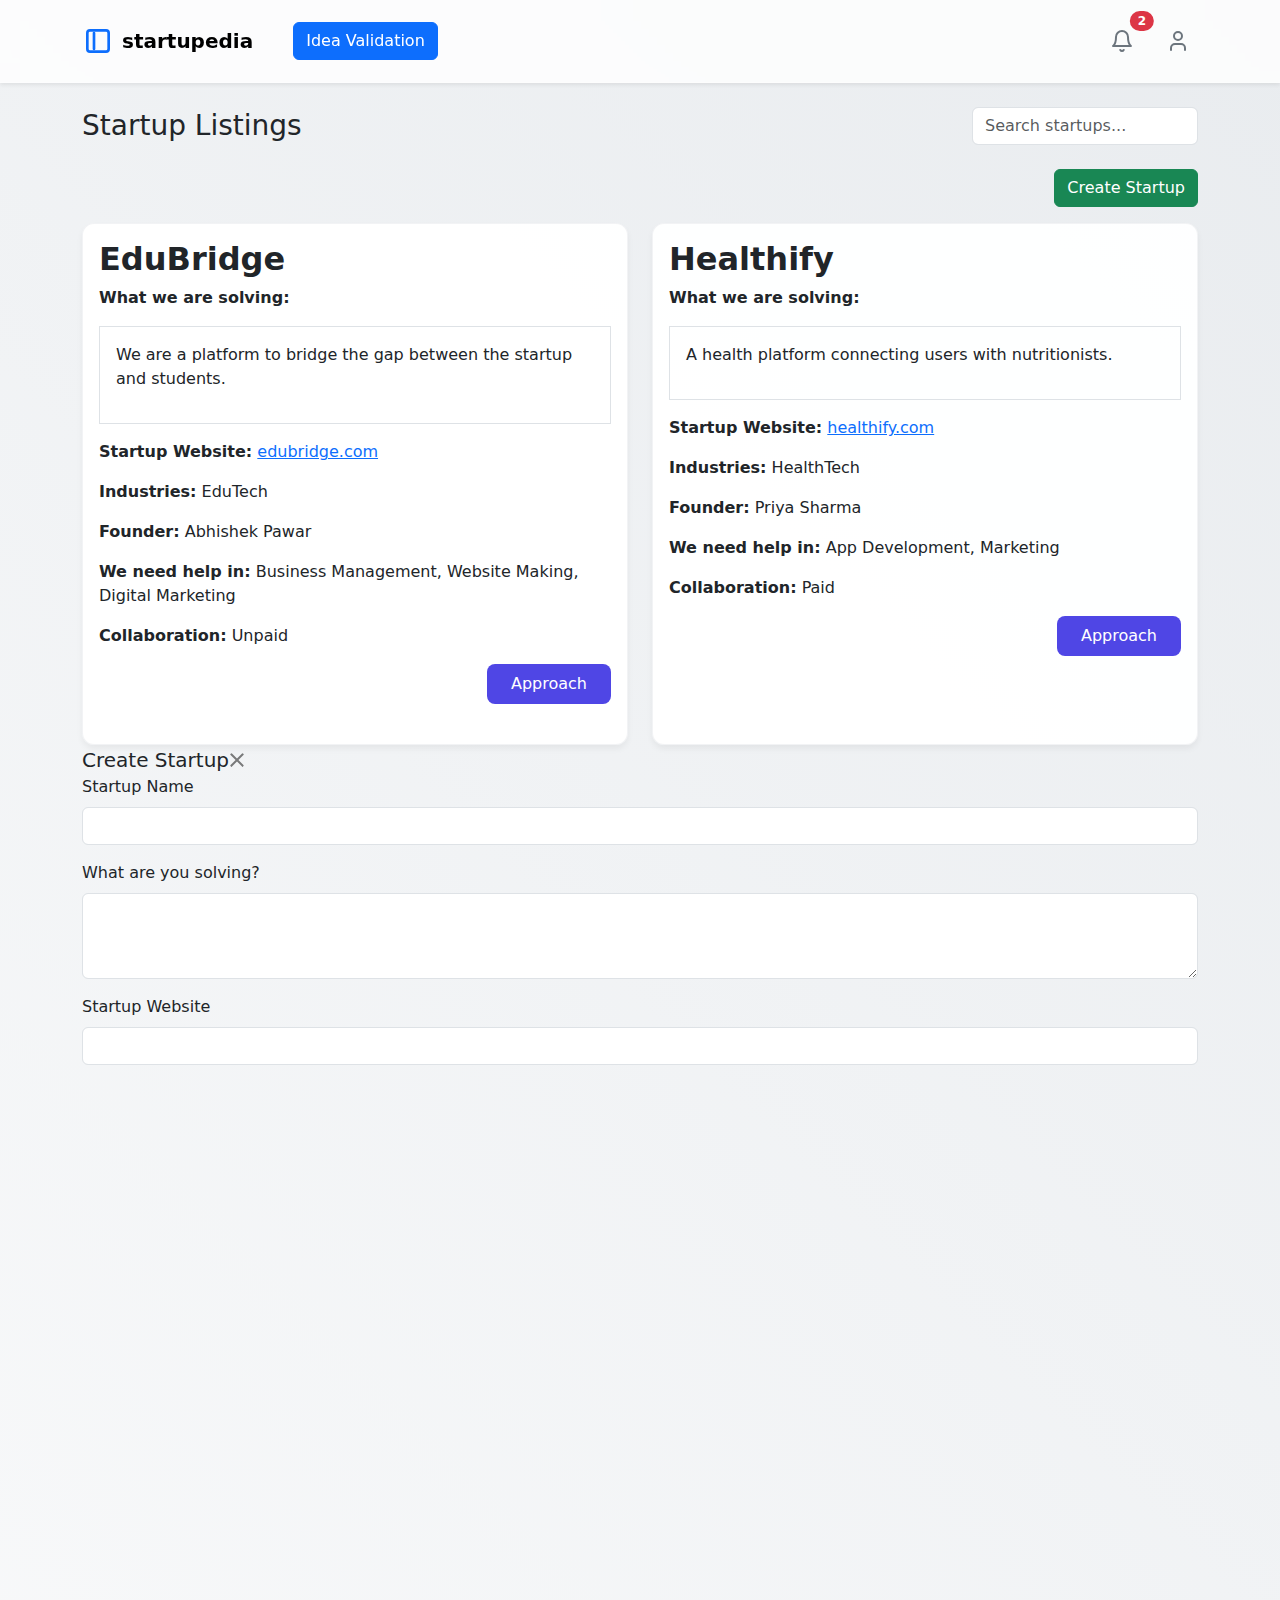
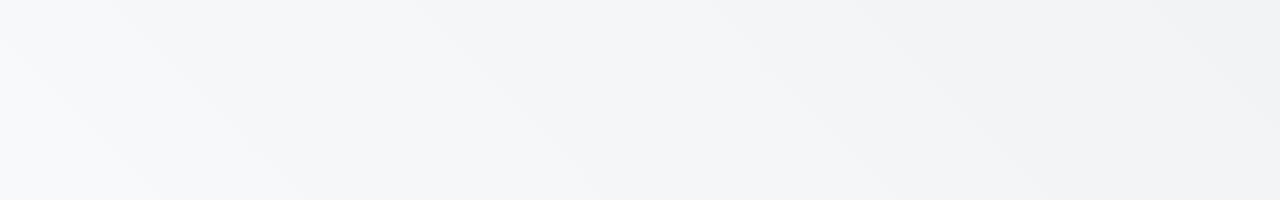
==== commit ced5d6eb: "Update dashboard.html" ====
--- a/dashboard.html
+++ b/dashboard.html
@@ -151,8 +151,7 @@
                             <label for="startupWebsite" class="form-label">Startup Website</label>
                             <input type="url" class="form-control" id="startupWebsite" required>
                         </div>
-    <script src="https://cdn.jsdelivr.net/npm/bootstrap@5.3.3/dist/js/bootstrap.bundle.min.js"></script>
-  <script type="module" src="js/dashboard.js"></script>'''
+ 
         <script type="module" src="js/bootstrap.js"></script>
 </body>
 </html>
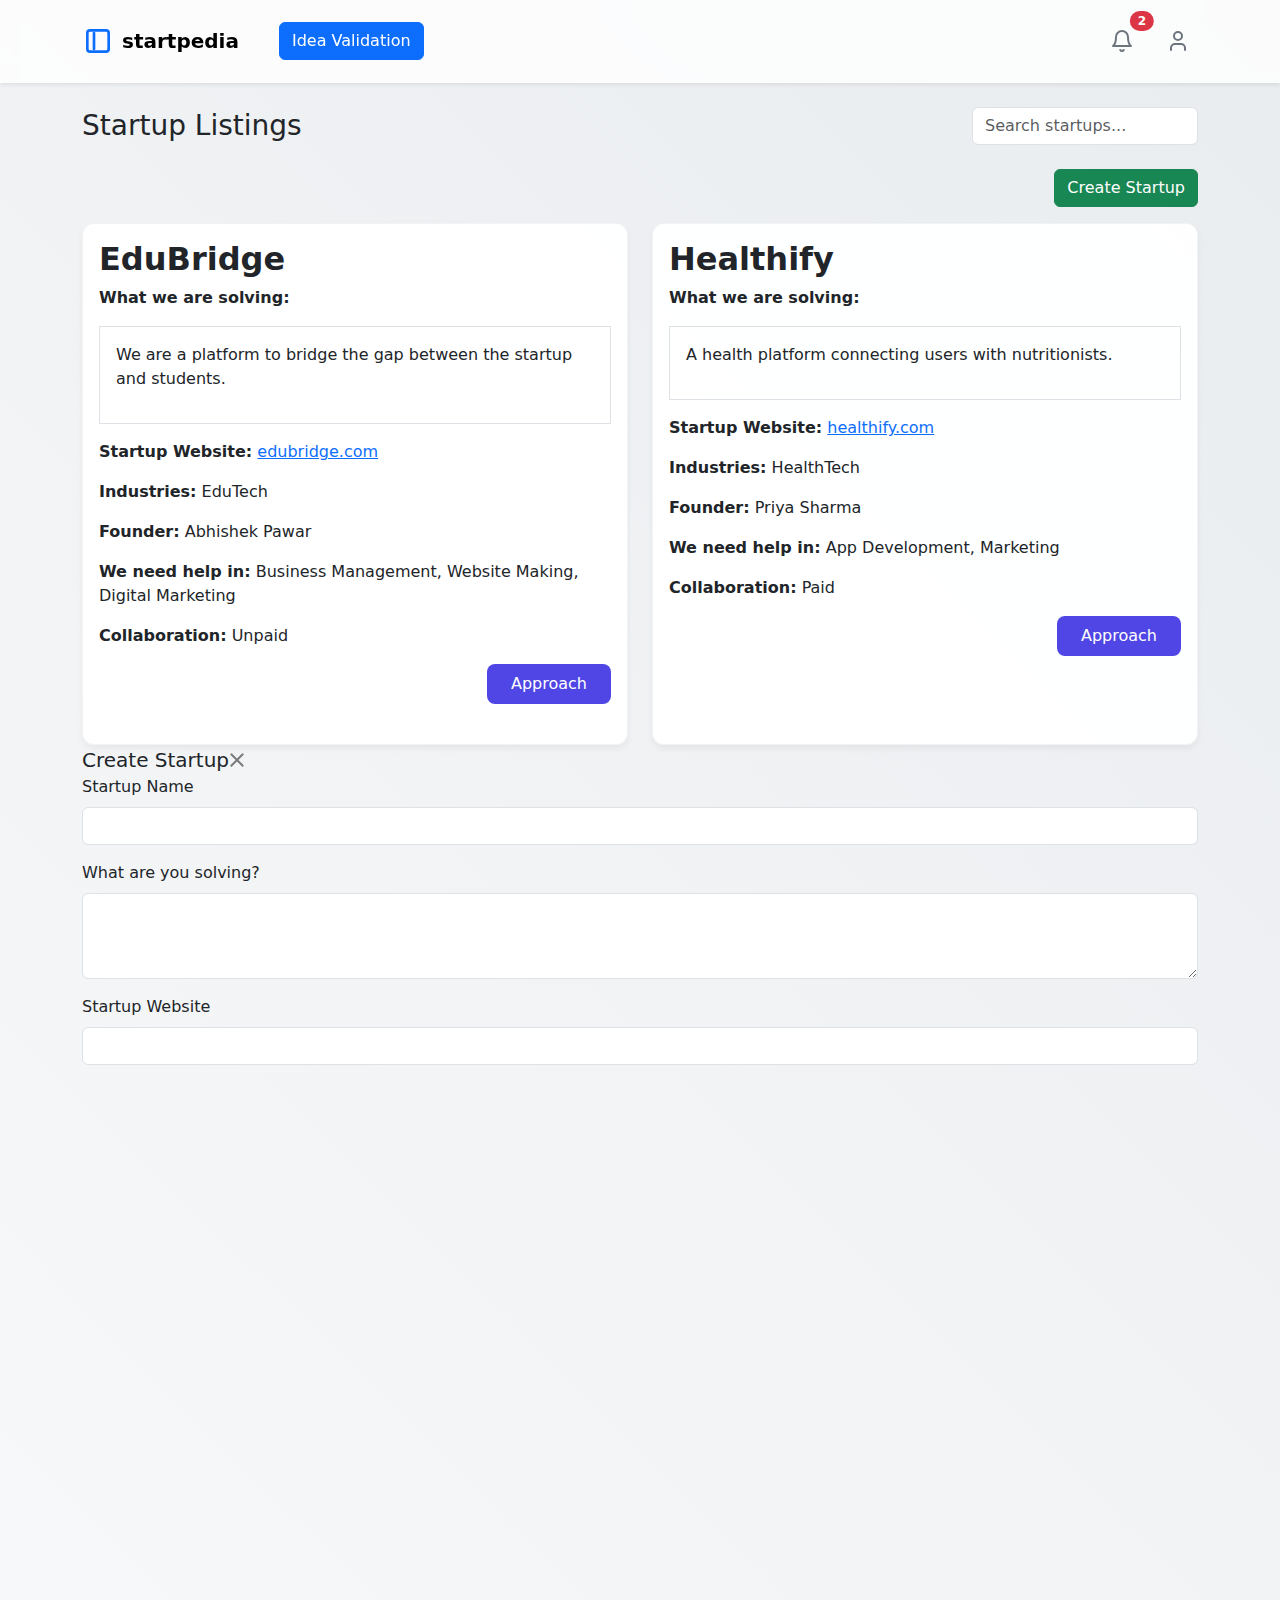
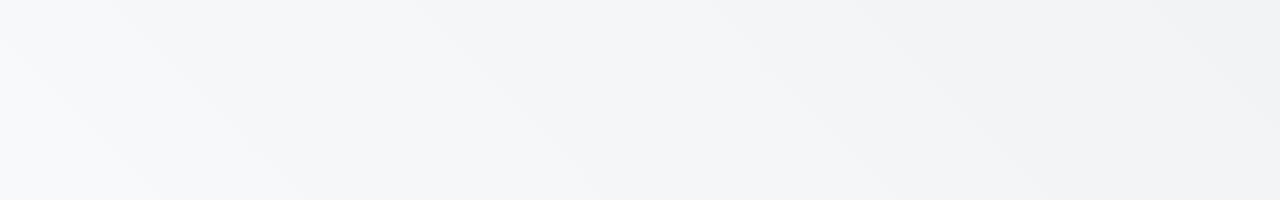
==== commit 1e77c0e2: "Update dashboard.html" ====
--- a/dashboard.html
+++ b/dashboard.html
@@ -9,6 +9,7 @@
     <link rel="stylesheet" href="https://cdnjs.cloudflare.com/ajax/libs/font-awesome/6.5.2/css/all.min.css"> 
     <link rel="stylesheet" href="https://fonts.googleapis.com/css2?family=Poppins:wght@400;700&display=swap">
     <link href="css/dashboard.css" rel="stylesheet">
+     <script src="js/dashboard.js" defer></script>
 </head>
 <body>
     <header class="header shadow-sm">
@@ -21,7 +22,7 @@
                             <rect x="4" y="4" width="16" height="16" rx="2" ry="2"></rect>
                             <path d="M9 18V6"></path>
                         </svg>
-                        <span class="fw-bold">startupedia</span>
+                        <span class="fw-bold">startpedia</span>
                     </div>
                     <button class="btn btn-primary ms-4">Idea Validation</button>
                 </div>
@@ -152,6 +153,6 @@
                             <input type="url" class="form-control" id="startupWebsite" required>
                         </div>
  
-        <script type="module" src="js/bootstrap.js"></script>
+        <script src="js/bootstrap.js" defer></script>
 </body>
 </html>
